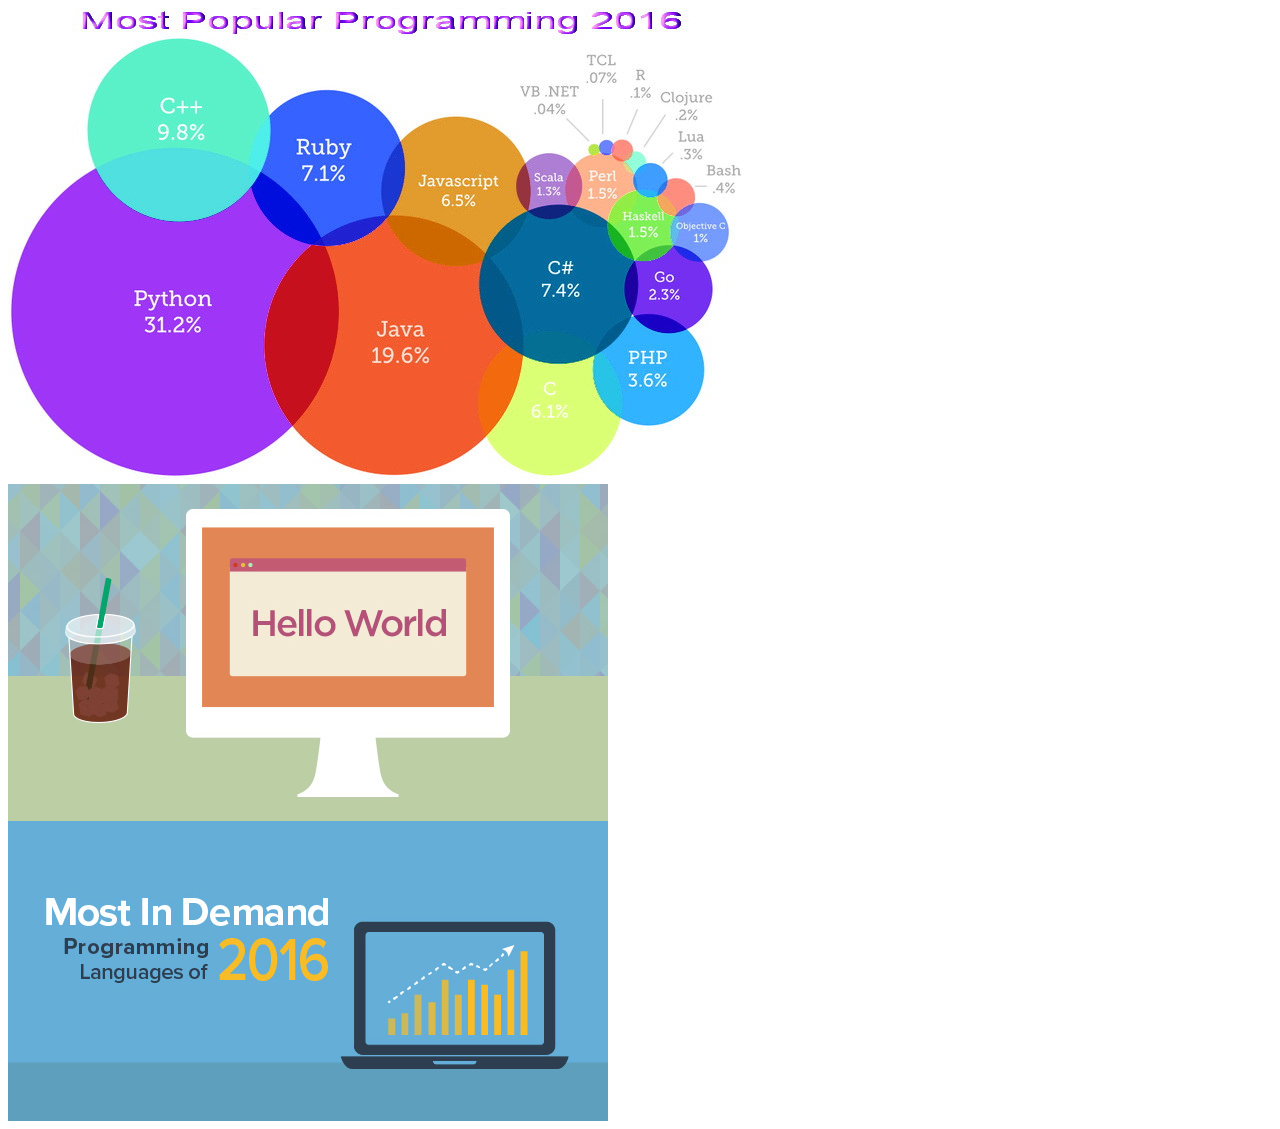
==== index.html @ d22cb822 "added page 1 framework" ====
<html>
	<head>
		<script src="http://code.jquery.com/jquery-1.12.0.min.js"></script>
		<script src="assets/js/script.js" type="text/javascript"></script>
		<link rel="stylesheet" type="text/css" href="assets/css/style.css">
	</head>
	<body>
		<div id = "img_container">
			<img id = "trend" src = "assets/img/trends.jpg">
		</div>
		<div class = "middle_container">
			<div class = "link">
				<img class = "link-img" src = "assets/img/explore.jpg">
			</div>
			<div class = "link">
				<img class = "link-img" src = "assets/img/browseall.jpg">
			</div>
		
	</body>
</html>
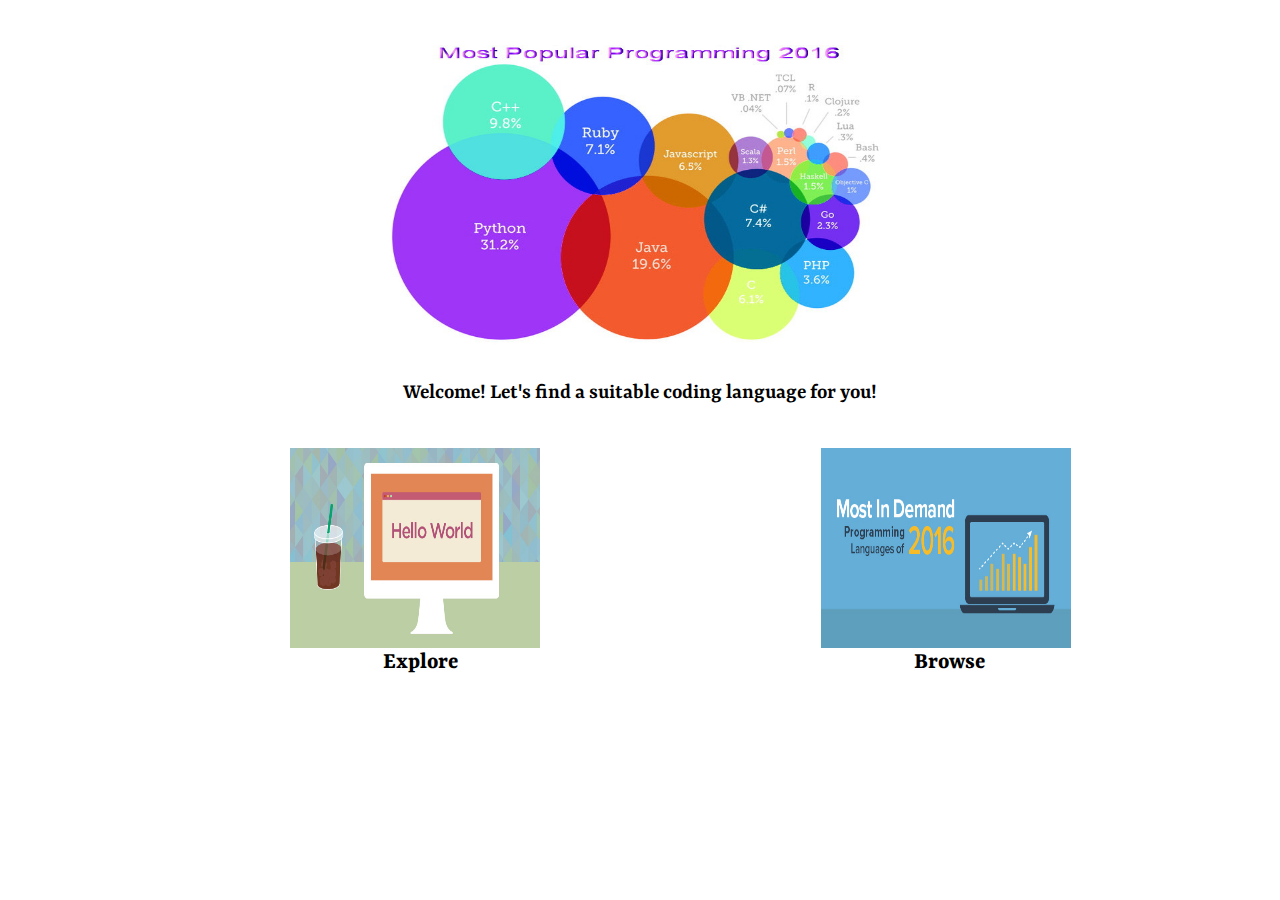
==== commit 327b8333: "some centering" ====
--- a/index.html
+++ b/index.html
@@ -3,18 +3,35 @@
 		<script src="http://code.jquery.com/jquery-1.12.0.min.js"></script>
 		<script src="assets/js/script.js" type="text/javascript"></script>
 		<link rel="stylesheet" type="text/css" href="assets/css/style.css">
+		<link href="https://fonts.googleapis.com/css?family=Yrsa" rel="stylesheet">
 	</head>
 	<body>
+
 		<div id = "img_container">
 			<img id = "trend" src = "assets/img/trends.jpg">
 		</div>
+		<div class = "welcome">
+			Welcome! Let's find a suitable coding language for you!
+		</div>
+
+
 		<div class = "middle_container">
+
 			<div class = "link">
-				<img class = "link-img" src = "assets/img/explore.jpg">
+				<a href="explore.html">
+					<img class = "link-img" src = "assets/img/explore.jpg">
+				</a>
+				<div class="text">Explore</div>
 			</div>
+
 			<div class = "link">
-				<img class = "link-img" src = "assets/img/browseall.jpg">
+				<a href="browse.html">
+					<img class = "link-img" src = "assets/img/browseall.jpg">
+				</a>
+				<div class="text">Browse</div>
 			</div>
+
+		</div>
 		
 	</body>
 </html>
--- a/assets/css/style.css
+++ b/assets/css/style.css
@@ -0,0 +1,47 @@
+body {
+	font-family: 'Yrsa', serif;
+}
+#img_container {
+
+}
+#trend {
+	position: absolute;
+	width: 500px;
+	top: 5%;
+	height: 300px;
+	left: calc(50% - 250px);
+	margin:0 auto;
+}
+.welcome {
+	font-size: 22px;
+	font-weight: 600;
+	position: absolute;
+	top: 380px;
+	left: 50%;
+	-webkit-transform: translateX(-50%);
+}
+.middle_container {
+	position: absolute;
+	margin-top:390px;
+	left: calc(50% - 450px);
+}
+.link {
+	display: inline-block;
+	margin: 50px 100px 25px 100px;
+}
+.link-img {
+	width: 250px;
+	height: 200px;
+}
+a {
+	color: white;
+	text-decoration: none;
+}
+.text{
+	font-size: 24px;
+	font-weight: 700;
+	position: relative;
+	display: inline-block;
+	top: 20px;
+	right: 160px;
+}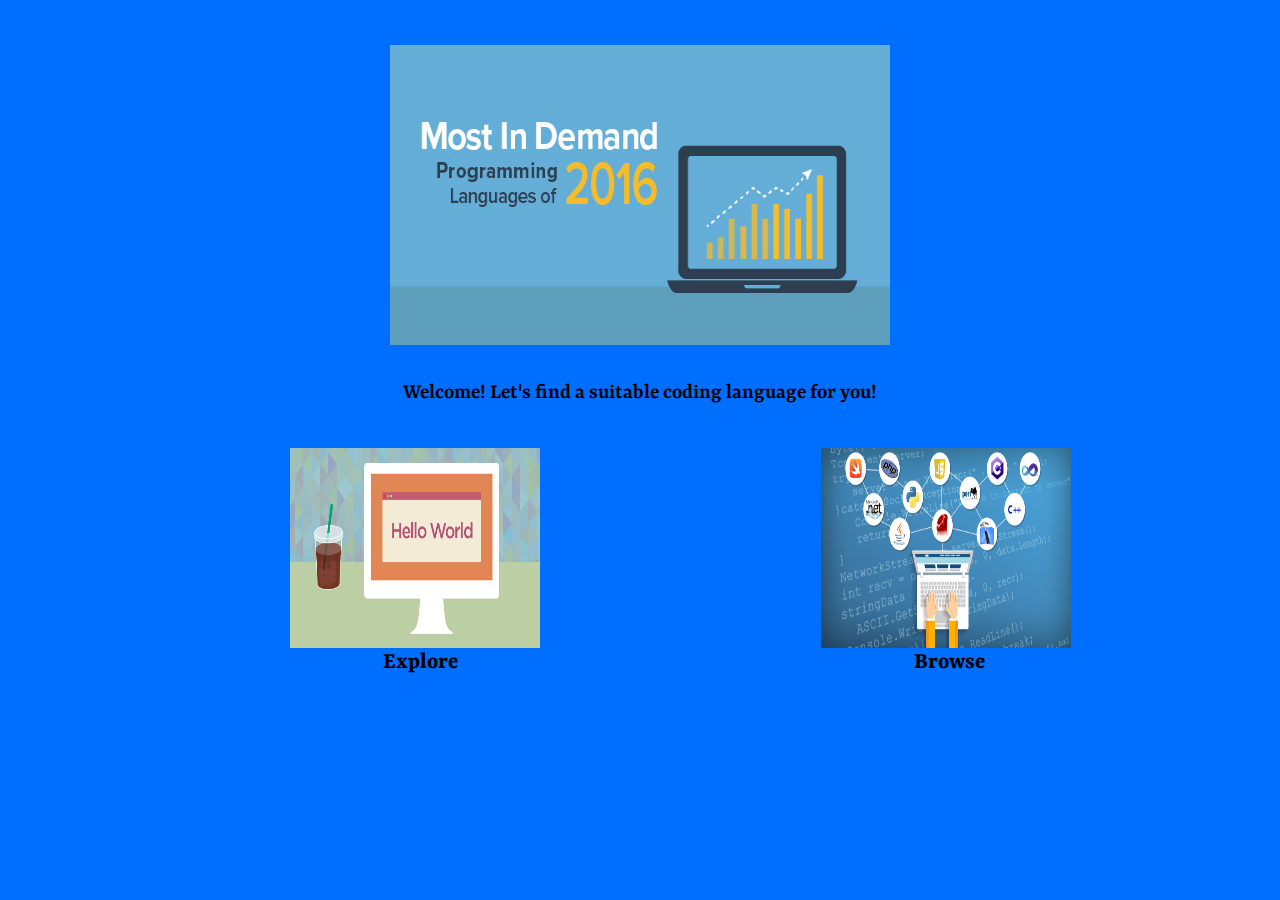
==== commit 8de3d441: "added some color" ====
--- a/index.html
+++ b/index.html
@@ -6,9 +6,8 @@
 		<link href="https://fonts.googleapis.com/css?family=Yrsa" rel="stylesheet">
 	</head>
 	<body>
-
 		<div id = "img_container">
-			<img id = "trend" src = "assets/img/trends.jpg">
+			<img id = "trend" src = "assets/img/browseall.jpg">
 		</div>
 		<div class = "welcome">
 			Welcome! Let's find a suitable coding language for you!
@@ -26,7 +25,7 @@
 
 			<div class = "link">
 				<a href="browse.html">
-					<img class = "link-img" src = "assets/img/browseall.jpg">
+					<img class = "link-img" src = "assets/img/browseall.png">
 				</a>
 				<div class="text">Browse</div>
 			</div>
--- a/assets/css/style.css
+++ b/assets/css/style.css
@@ -1,6 +1,8 @@
 body {
 	font-family: 'Yrsa', serif;
+	background-color: rgb(0, 110, 255);
 }
+
 #img_container {
 
 }
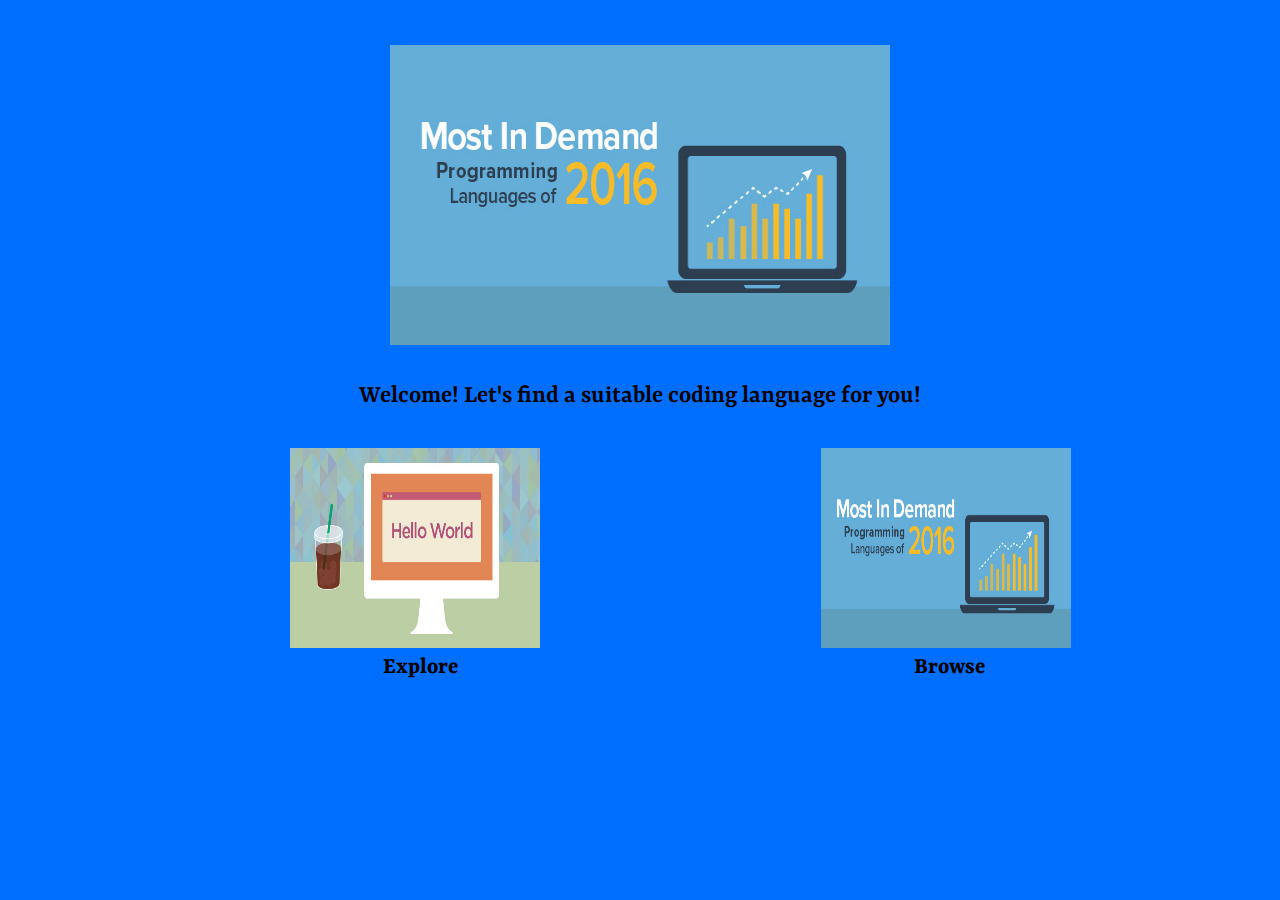
==== commit 95b29ab5: "third page roughly done" ====
--- a/index.html
+++ b/index.html
@@ -25,7 +25,7 @@
 
 			<div class = "link">
 				<a href="browse.html">
-					<img class = "link-img" src = "assets/img/browseall.png">
+					<img class = "link-img" src = "assets/img/browseall.jpg">
 				</a>
 				<div class="text">Browse</div>
 			</div>
--- a/assets/css/style.css
+++ b/assets/css/style.css
@@ -15,7 +15,7 @@
 	margin:0 auto;
 }
 .welcome {
-	font-size: 22px;
+	font-size: 26px;
 	font-weight: 600;
 	position: absolute;
 	top: 380px;
@@ -44,6 +44,6 @@
 	font-weight: 700;
 	position: relative;
 	display: inline-block;
-	top: 20px;
+	top: 25px;
 	right: 160px;
 }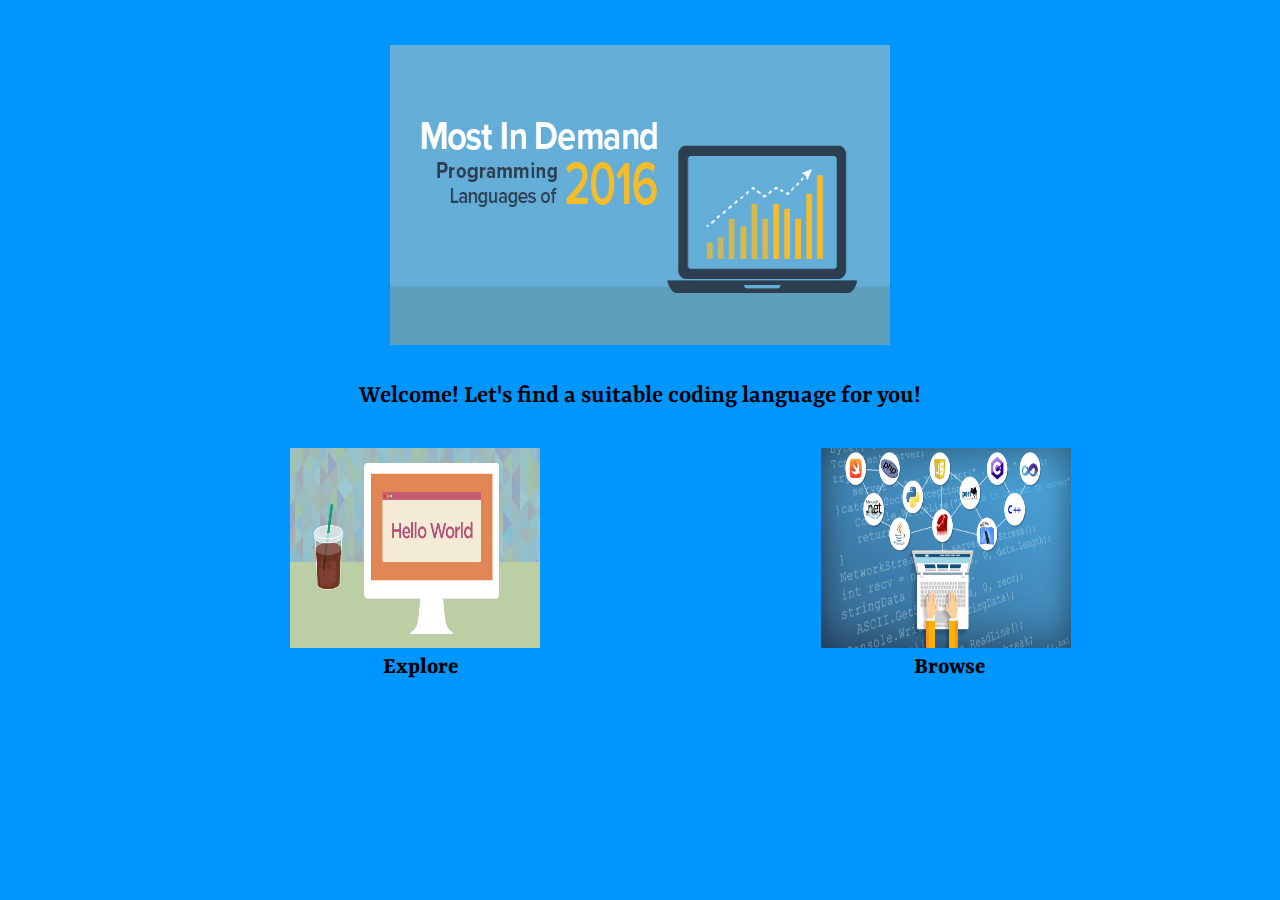
==== commit 64fb2210: "update photo" ====
--- a/index.html
+++ b/index.html
@@ -1,6 +1,6 @@
 <html>
 	<head>
-		<script src="http://code.jquery.com/jquery-1.12.0.min.js"></script>
+		<script src="https://code.jquery.com/jquery-1.12.0.min.js"></script>
 		<script src="assets/js/script.js" type="text/javascript"></script>
 		<link rel="stylesheet" type="text/css" href="assets/css/style.css">
 		<link href="https://fonts.googleapis.com/css?family=Yrsa" rel="stylesheet">
@@ -25,7 +25,7 @@
 
 			<div class = "link">
 				<a href="browse.html">
-					<img class = "link-img" src = "assets/img/browseall.jpg">
+					<img class = "link-img" src = "assets/img/browseall.png">
 				</a>
 				<div class="text">Browse</div>
 			</div>
--- a/assets/css/style.css
+++ b/assets/css/style.css
@@ -1,6 +1,6 @@
 body {
 	font-family: 'Yrsa', serif;
-	background-color: rgb(0, 110, 255);
+	background-color: rgb(0, 150, 255);
 }
 
 #img_container {
@@ -46,4 +46,4 @@
 	display: inline-block;
 	top: 25px;
 	right: 160px;
-}+}
